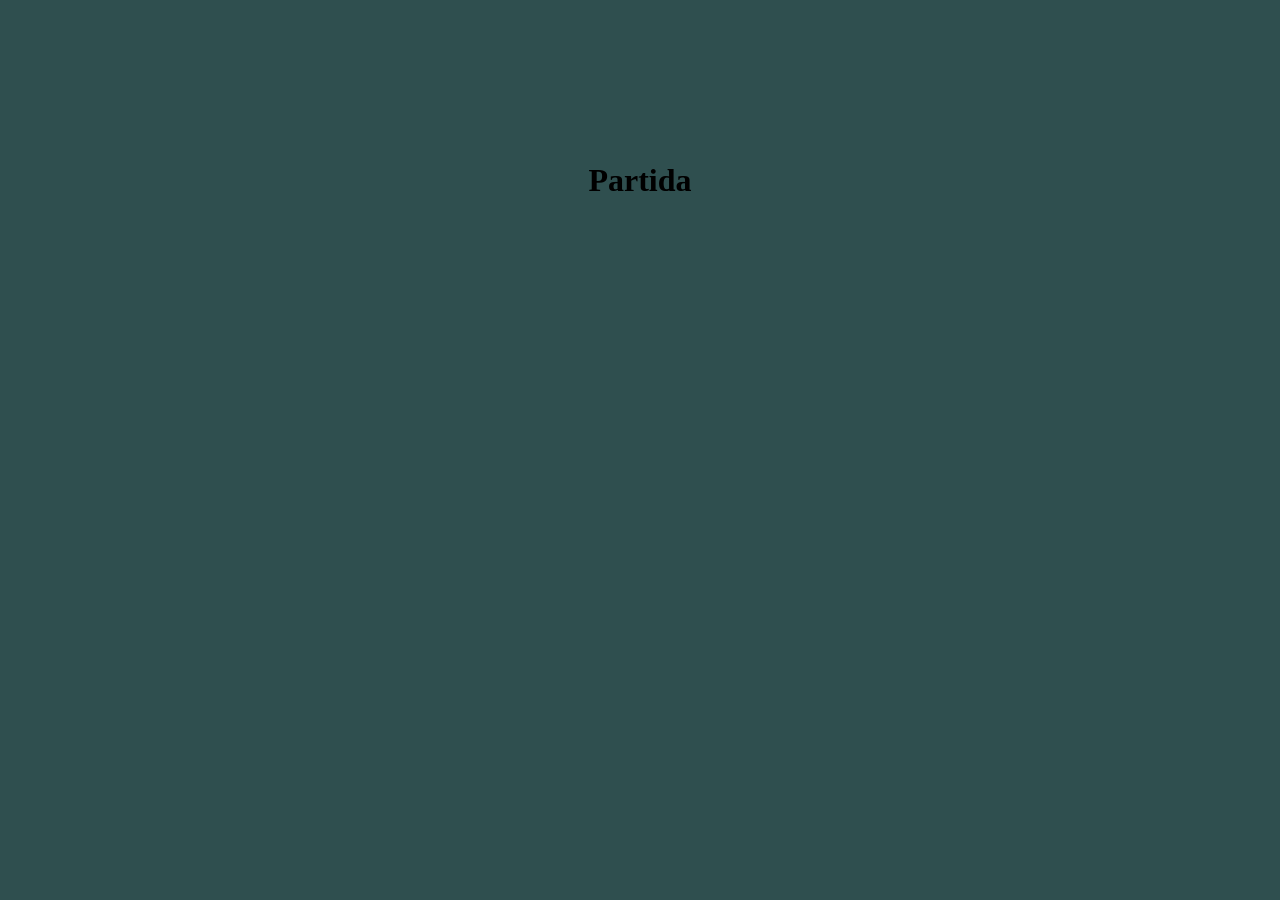
==== html/game.html @ 6d1149dd "Modificat html" ====
<!DOCTYPE html> 
<html>
	<head>
	<link rel="stylesheet" href="../styles/main.css">
        <script src="../js/game.js" type="module"></script>
		<title> Memory - Pantalla </title>
	</head>
	<body>
		<h1>Partida</h1>
        <div id="game"> </div>
	</body>
</html>
---- styles/main.css ----
#title, .center{
	display: block;
	margin-left: auto;
	margin-right: auto;
}

button.center{
	width: 6rem;
	height: 3rem;
	margin-top: 1rem;
	color: cadetblue;

}

#title{
	color:lightsalmon;
	text-align: center;
	font-family: 'Montserrat', sans-serif;
}

body{
	background-color: darkslategrey;
}

button{
	color:beige;
	border-radius: 15px;
}

button:hover{
	background-color: paleturquoise;
	color:black;
	text-decoration: solid;
	text-decoration-thickness: initial;
}

button:active{
	background-color:dimgray;
	color:cornsilk;
}

body {
    display: flex;
    flex-direction: column;
    justify-content: center;  /* centra vertical */
    align-items: center;      /* centra horizontal */
    height: 100vh;
    margin: 0;
}

#game {
    display: flex;
    justify-content: center;  /* centra horizontalmente las cartas */
    align-items: center;      /* centra verticalmente dentro del contenedor */
    flex-wrap: wrap;          /* permite varias filas */
    width: 80%;               /* opcional: ancho del contenedor */
    min-height: 60vh;         /* altura mínima para centrar vertical */
    gap: 10px;                /* espacio entre cartas */
}

#game img {
    cursor: pointer;
}
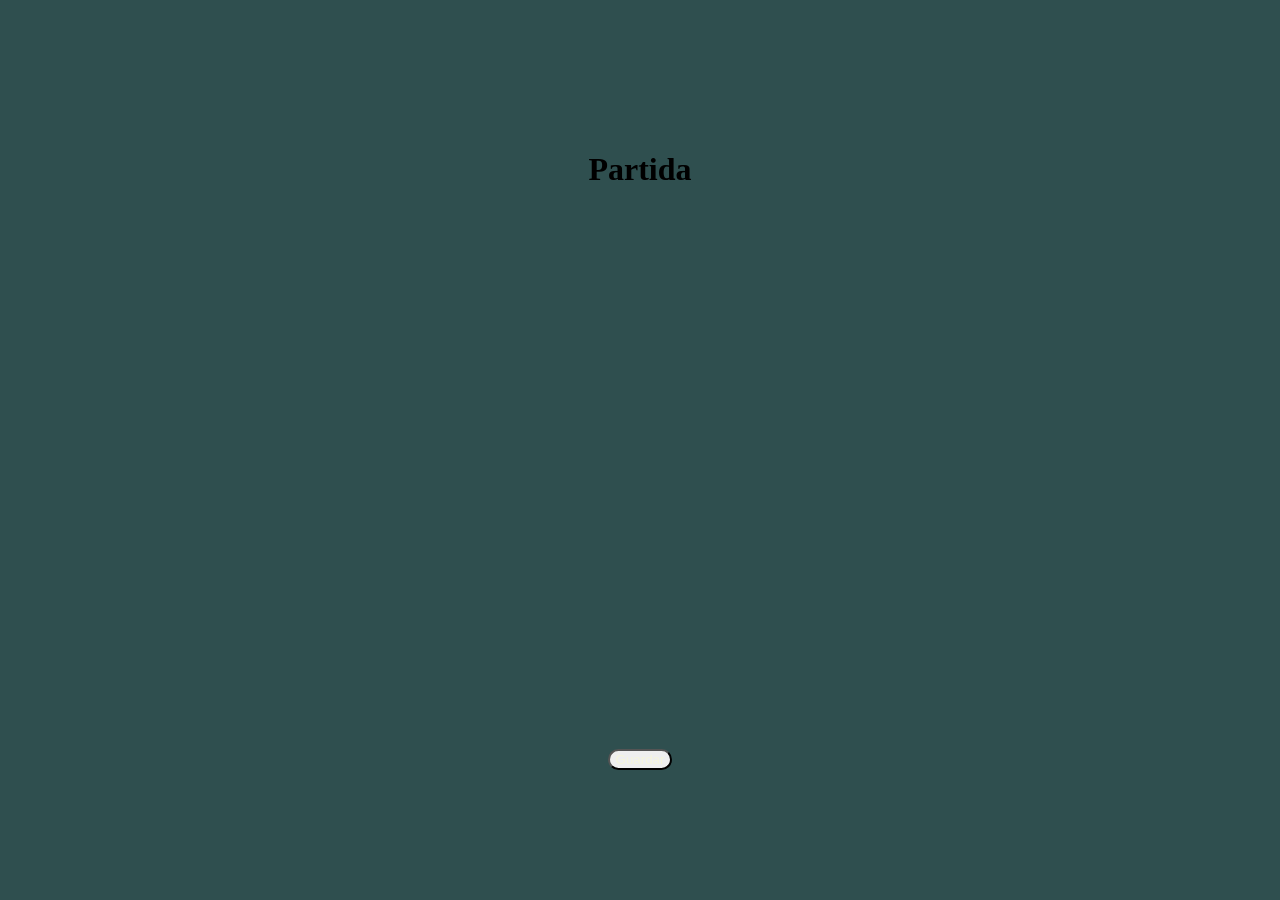
==== commit a93511a5: "Master actualitzat i merge fet" ====
--- a/html/game.html
+++ b/html/game.html
@@ -8,6 +8,7 @@
 	<body>
 		<h1>Partida</h1>
         <div id="game"> </div>
+		<button id="save">Guardar</button>
 	</body>
 </html>
 
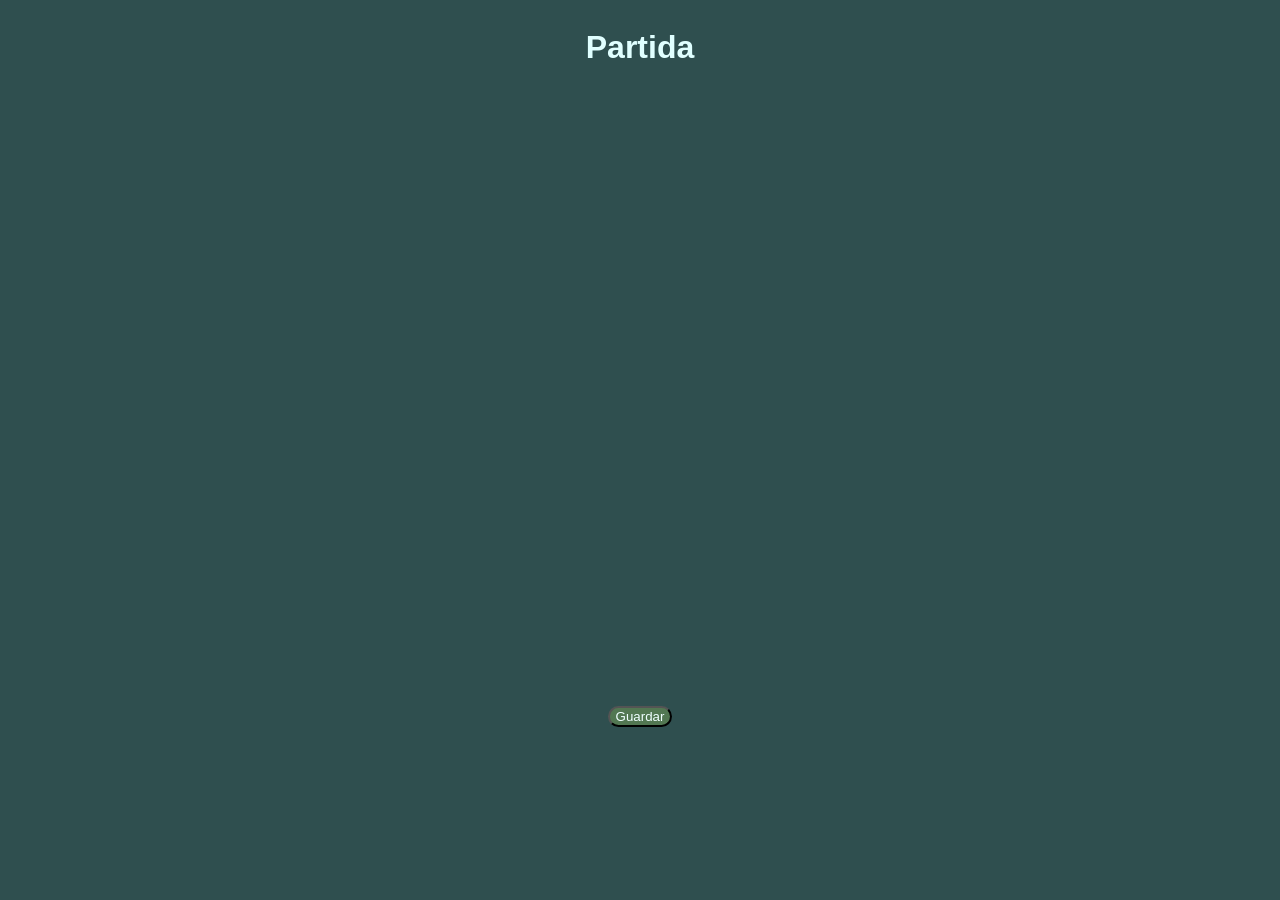
==== commit 7fd03ea2: "Update game.html" ====
--- a/html/game.html
+++ b/html/game.html
@@ -1,14 +1,17 @@
-<!DOCTYPE html> 
-<html>
-	<head>
-	<link rel="stylesheet" href="../styles/main.css">
-        <script src="../js/game.js" type="module"></script>
-		<title> Memory - Pantalla </title>
-	</head>
-	<body>
-		<h1>Partida</h1>
-        <div id="game"> </div>
-		<button id="save">Guardar</button>
-	</body>
+<!DOCTYPE html>
+<html lang="ca">
+<head>
+    <meta charset="UTF-8">
+    <link rel="stylesheet" href="../styles/main.css">
+    <script src="../js/canvasgame.js" type="module"></script>
+    <title>Memory - Partida</title>
+</head>
+<body>
+    <h1>Partida</h1>
+    
+    <canvas id="game" width="800" height="600"></canvas>
+    
+    <br>
+    <button id="save">Guardar</button>
+</body>
 </html>
-
--- a/styles/main.css
+++ b/styles/main.css
@@ -13,7 +13,7 @@
 }
 
 #title{
-	color:lightsalmon;
+	color:lightcyan;
 	text-align: center;
 	font-family: 'Montserrat', sans-serif;
 }
@@ -22,8 +22,14 @@
 	background-color: darkslategrey;
 }
 
+#save{
+	color:azure;
+	border-radius: 15px;
+	background-color: #527752;
+}
+
 button{
-	color:beige;
+	color:azure;
 	border-radius: 15px;
 }
 
@@ -42,22 +48,12 @@
 body {
     display: flex;
     flex-direction: column;
-    justify-content: center;  /* centra vertical */
-    align-items: center;      /* centra horizontal */
-    height: 100vh;
-    margin: 0;
+    justify-content: center;
+    align-items: center;      
 }
 
-#game {
-    display: flex;
-    justify-content: center;  /* centra horizontalmente las cartas */
-    align-items: center;      /* centra verticalmente dentro del contenedor */
-    flex-wrap: wrap;          /* permite varias filas */
-    width: 80%;               /* opcional: ancho del contenedor */
-    min-height: 60vh;         /* altura mínima para centrar vertical */
-    gap: 10px;                /* espacio entre cartas */
+h1 {
+	color:lightcyan;
+	text-align: center;
+	font-family: 'Montserrat', sans-serif;
 }
-
-#game img {
-    cursor: pointer;
-}
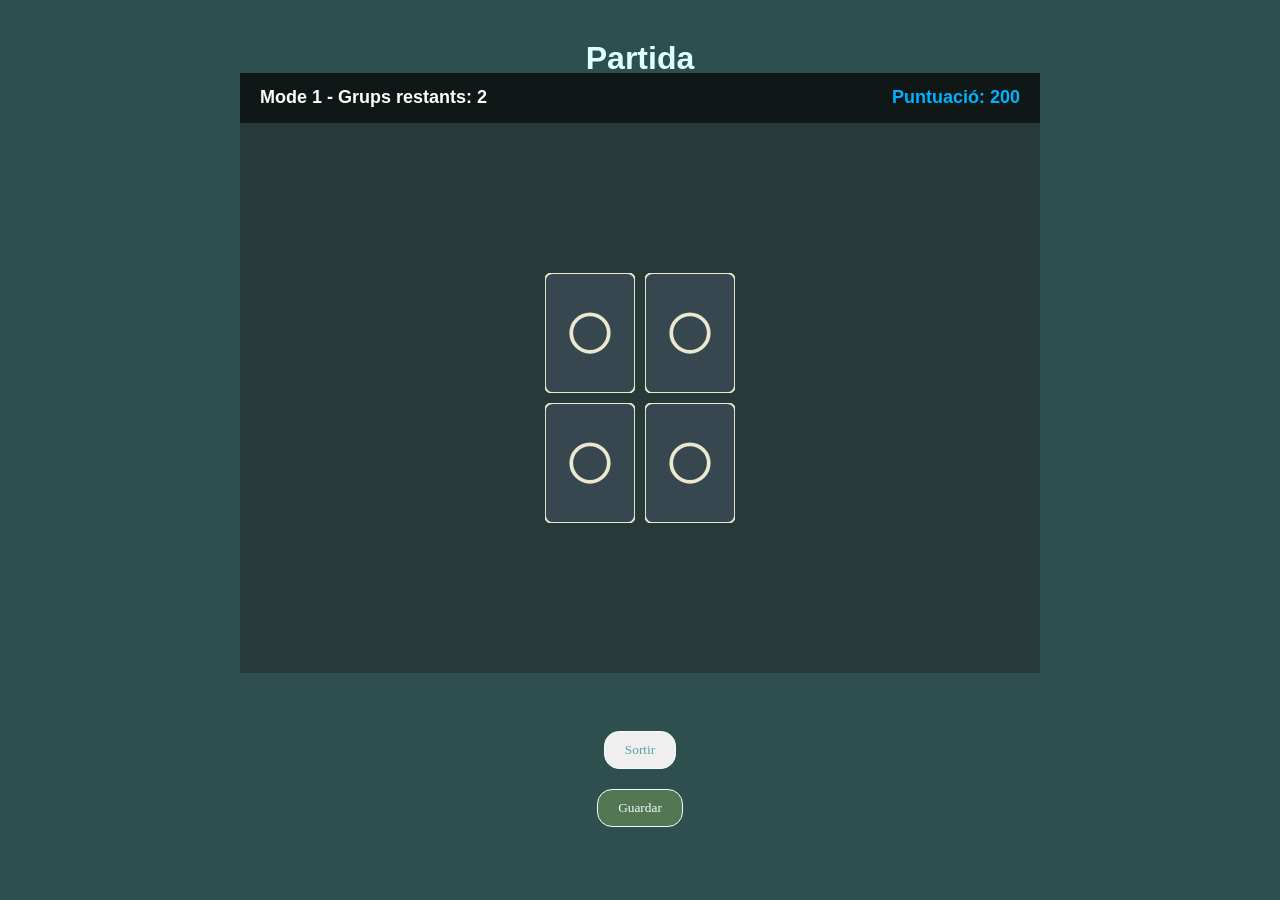
==== commit 9bbfe31e: "Add exit button to game HTML" ====
--- a/html/game.html
+++ b/html/game.html
@@ -12,6 +12,7 @@
     <canvas id="game" width="800" height="600"></canvas>
     
     <br>
+    <button id="exit">Sortir</button>
     <button id="save">Guardar</button>
 </body>
 </html>
--- a/styles/main.css
+++ b/styles/main.css
@@ -18,19 +18,10 @@
 	font-family: 'Montserrat', sans-serif;
 }
 
-body{
-	background-color: darkslategrey;
-}
-
 #save{
 	color:azure;
 	border-radius: 15px;
 	background-color: #527752;
-}
-
-button{
-	color:azure;
-	border-radius: 15px;
 }
 
 button:hover{
@@ -49,11 +40,31 @@
     display: flex;
     flex-direction: column;
     justify-content: center;
-    align-items: center;      
+    align-items: center;
+    gap: 20px;
+    min-height: 100vh;
+    margin: 0; 
+    background-color: darkslategrey;
+    position: relative;
+	color: azure;
 }
 
 h1 {
-	color:lightcyan;
-	text-align: center;
-	font-family: 'Montserrat', sans-serif;
+    color: lightcyan;
+    font-family: 'Montserrat', sans-serif;
+    text-align: center;
+    margin-top: 10px; 
+    position: absolute;
+    top: 30px;
+    left: 0;
+    width: 100%;
 }
+
+button {
+    color: cadetblue;
+    border-radius: 15px;
+    border: 1px solid azure;
+    padding: 10px 20px;
+    cursor: pointer;
+    font-family: inherit;
+}
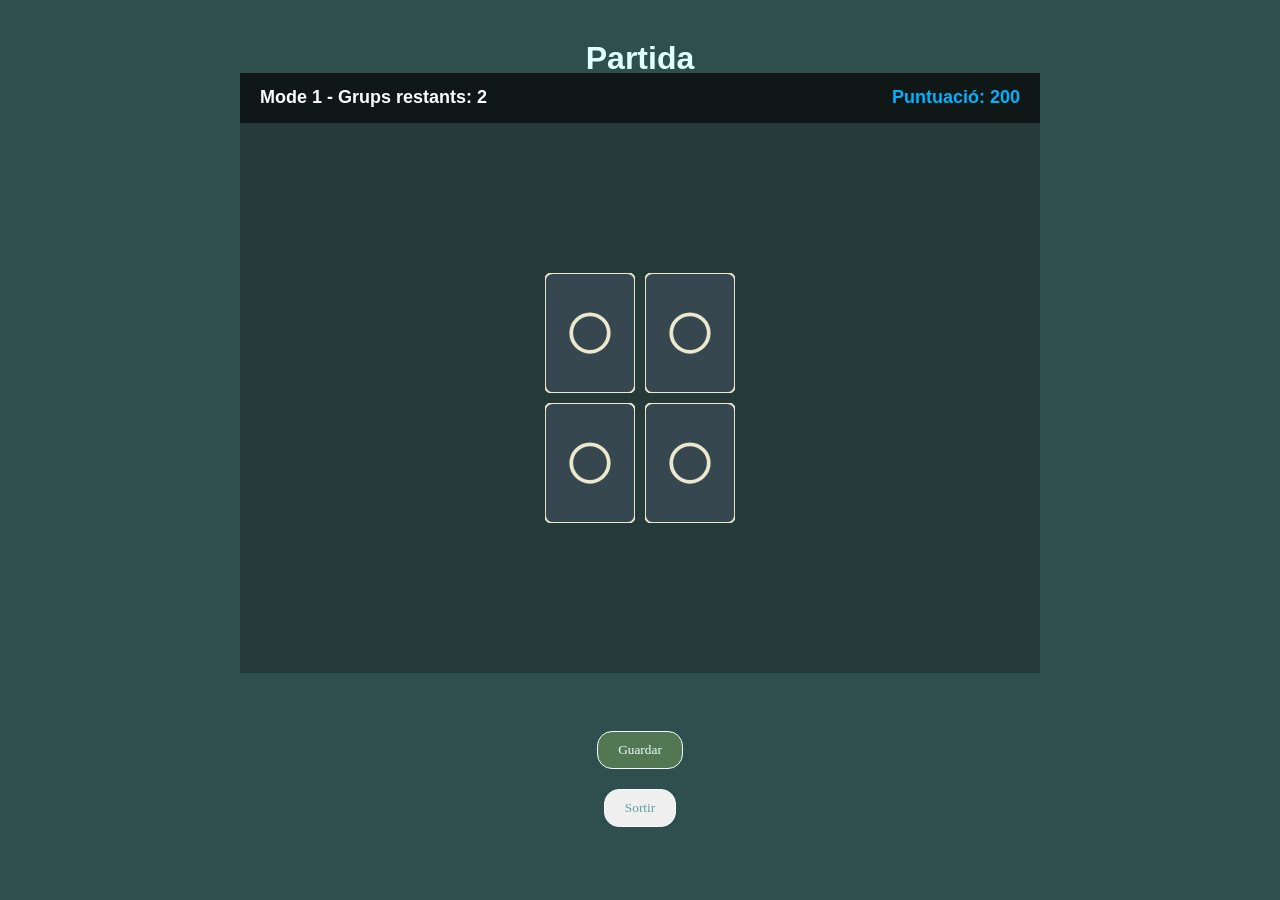
==== commit 287acf28: "Reorder exit button in game.html" ====
--- a/html/game.html
+++ b/html/game.html
@@ -8,11 +8,9 @@
 </head>
 <body>
     <h1>Partida</h1>
-    
     <canvas id="game" width="800" height="600"></canvas>
-    
     <br>
+    <button id="save">Guardar</button>
     <button id="exit">Sortir</button>
-    <button id="save">Guardar</button>
 </body>
 </html>
